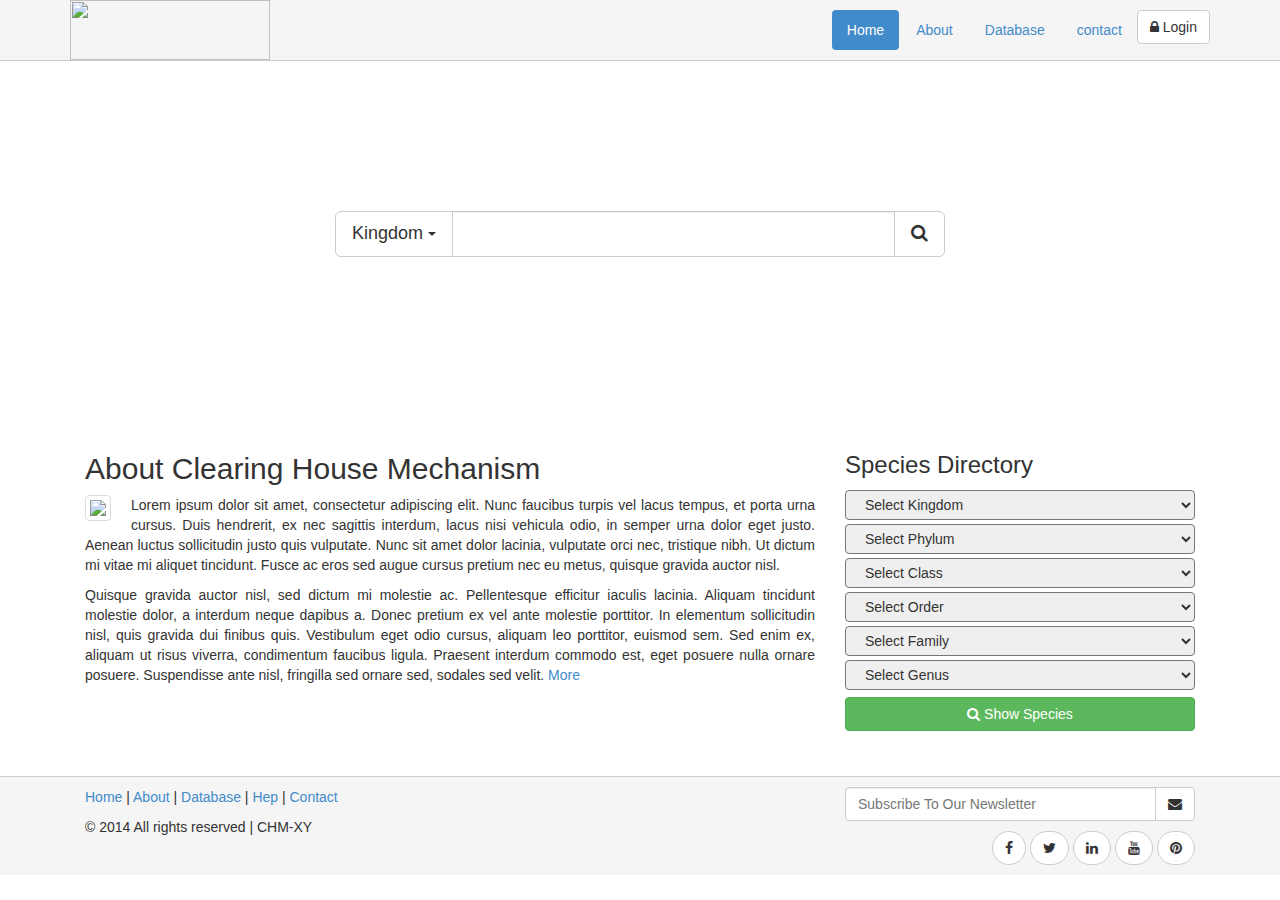
==== index.html @ 325759e3 "first_upload" ====
<!doctype html>
<html>
<head>
	<meta charset="utf-8">
    <meta name="viewport" content="width=device-width, initial-scale=1">
    
	<title>CHM-XY protoype</title>
    <link rel="stylesheet" href="css/bootstrap.min.css">
    <link rel="stylesheet" href="css/style.css">
    <link rel="stylesheet" href="css/font-awesome.min.css">
    
    <script src="js/jquery.min.js"></script>
    <script src="js/bootstrap.min.js"></script>
</head>

<body>
    <header>
        <div class="container">
        	<a href="index.html"><img src="http://placehold.it/200x60/ebebeb/000000&text=logo" width="200" height="60"></a>
            
            <div class="pull-right nav-content">
                <ul class="nav nav-pills pull-left">
                    <li class="active"><a href="#">Home</a></li>
                    <li><a href="#">About</a></li>
                    <li><a href="#">Database</a></li>
                    <li><a href="#">contact</a></li>
                </ul>

            
            <a href="#" class="btn btn-default pull-right"><i class="fa fa-lock"></i> Login</a>
            </div>
        </div>
    </header>
    
    <section class="hero clearfix">
        <div class="col-md-6 col-md-offset-3">
            <div class="input-group input-group-lg hero-search">
              <div class="input-group-btn">
                <button type="button" class="btn btn-default dropdown-toggle" data-toggle="dropdown">Kingdom <span class="caret"></span></button>
                <ul class="dropdown-menu" role="menu">
                  <li><a href="#">Fauna</a></li>
                  <li><a href="#">Flora</a></li>
                  <li class="divider"></li>
                  <li><a href="#">All</a></li>
                </ul>
              </div><!-- /btn-group -->
              <input type="text" class="form-control">
              <div class="input-group-btn">
	              <button type="button" class="btn btn-default"><i class="fa fa-search"></i></button>
              </div>
            </div><!-- /input-group -->
        </div>
    </section>
    
    
   <section class="container about_lookup">
	   	<div class="col-md-8 about">
        	<h2>About Clearing House Mechanism</h2>
            <p class="text-justify">
            <img class="pull-left thumbnail" src="http://placehold.it/200x170/ebebeb/cccccc">
            Lorem ipsum dolor sit amet, consectetur adipiscing elit. Nunc faucibus turpis vel lacus tempus, et porta urna cursus. Duis hendrerit, ex nec sagittis interdum, lacus nisi vehicula odio, in semper urna dolor eget justo. Aenean luctus sollicitudin justo quis vulputate.
            Nunc sit amet dolor lacinia, vulputate orci nec, tristique nibh. Ut dictum mi vitae mi aliquet tincidunt. Fusce ac eros sed augue cursus pretium nec eu metus, quisque gravida auctor nisl.
            
            </p>
            <p class="text-justify">Quisque gravida auctor nisl, sed dictum mi molestie ac. Pellentesque efficitur iaculis lacinia. Aliquam tincidunt molestie dolor, a interdum neque dapibus a. Donec pretium ex vel ante molestie porttitor.
In elementum sollicitudin nisl, quis gravida dui finibus quis. Vestibulum eget odio cursus, aliquam leo porttitor, euismod sem. Sed enim ex, aliquam ut risus viverra, condimentum faucibus ligula. Praesent interdum commodo est, eget posuere nulla ornare posuere. Suspendisse ante nisl, fringilla sed ornare sed, sodales sed velit.
<a href="#" charset="btn btn-default">More</a>
            </p>
        </div>
        <div class="col-md-4 lookup">
        	<h3>
            	Species Directory
            </h3>
        	<select>
            	<option>Select Kingdom</option>
            	<option>Animalia</option>
                <option>Plantae</option>
            </select>
            
            <select>
            	<option>Select Phylum</option>
            	<option>option1</option>
                <option>option2</option>
            </select>
            
            <select>
            	<option>Select Class</option>
            	<option>option1</option>
                <option>option2</option>
            </select>
            
            <select>
            	<option>Select Order</option>
            	<option>option1</option>
                <option>option2</option>
            </select>
            
            <select>
            	<option>Select Family</option>
            	<option>option1</option>
                <option>option2</option>
            </select>
            
            <select>
            	<option>Select Genus</option>
            	<option>option1</option>
                <option>option2</option>
            </select>
            
           <button class="btn btn-success"><i class="fa fa-search"></i> Show Species</button>

        </div>
        
   </section>
   
   <!--section class="container">
   		<div class="col-md-3">
        	<i class="fa fa-briefcase fa-5x"></i>
        	ALL Types
        </div>
        <div class="col-md-3">Most Popular</div>
        <div class="col-md-3">Latest Update</div>
        <div class="col-md-3"><div class="btn btn-default" style="border-radius:70px"><i class="fa fa-heart fa-5x"></i><br/> My Favorite</div></div>
   </section-->
   
   <footer class="">
       <div class="container">
        <div class="col-md-8">
            <p><a href="index.html">Home</a> | <a href="#">About</a> | <a href="#">Database</a> | <a href="#">Hep</a> | <a href="#">Contact</a></p>
            <p>© 2014 All rights reserved | CHM-XY</p>
        </div>
        <div class="col-md-4">
            <div class="input-group">
              <input type="text" class="form-control" placeholder="Subscribe To Our Newsletter">
              <span class="input-group-btn">
                <button class="btn btn-default" type="button"><i class="fa fa-envelope"></i></button>
              </span>
            </div>
    
            <p class="social text-right">
                <a href="#" class="btn btn-default"><i class="fa fa-facebook"></i></a>
                <a href="#" class="btn btn-default"><i class="fa fa-twitter"></i></a>
                <a href="#" class="btn btn-default"><i class="fa fa-linkedin"></i></a>
                <a href="#" class="btn btn-default"><i class="fa fa-youtube"></i></a>
                <a href="#" class="btn btn-default"><i class="fa fa-pinterest"></i></a>
            </p>
        </div>
   </div>
   </footer>
    
    
</body>
</html>
---- css/style.css ----
header{	
    border-bottom: 1px #ccc solid;
	background-color:#f5f5f5;
}

header ul{
	display:inline-block;
	}
	
header .nav-content{
	margin:10px 0;}
	
	
section.hero{
	background-image:url('http://placehold.it/1600x600/ebebeb/f5f5f5');
	/*background-image:url('hero.jpg');*/
	background-position:center center}
	
section.hero .hero-search{
	margin:150px 0;}
	
.about_lookup{
	margin-top:25px;
	margin-bottom:25px;}

.about img{
	margin:0 20px 0 0}
	
.lookup select{
	border-radius:4px;
	width:100%;
	padding: 5px 15px;
	margin: 2px 0;}
	
.lookup button{
	width: 100%;
margin: 5px 0;}


footer{
	padding:10px 0;
	border-top:1px #ccc solid;
	margin: 40px 0 0 0;
	background-color:#f5f5f5;}

footer .social{margin:10px 0 0 0;
}

footer .social a{
	border-radius:100px}
	
	
	
/**/

#tabs{
	border: 1px solid #ddd;
border-top:0;
padding: 20px 5px 10px 5px;}

#tabs .tab{
	display:none;}
	
.full-width{
	width:100%}
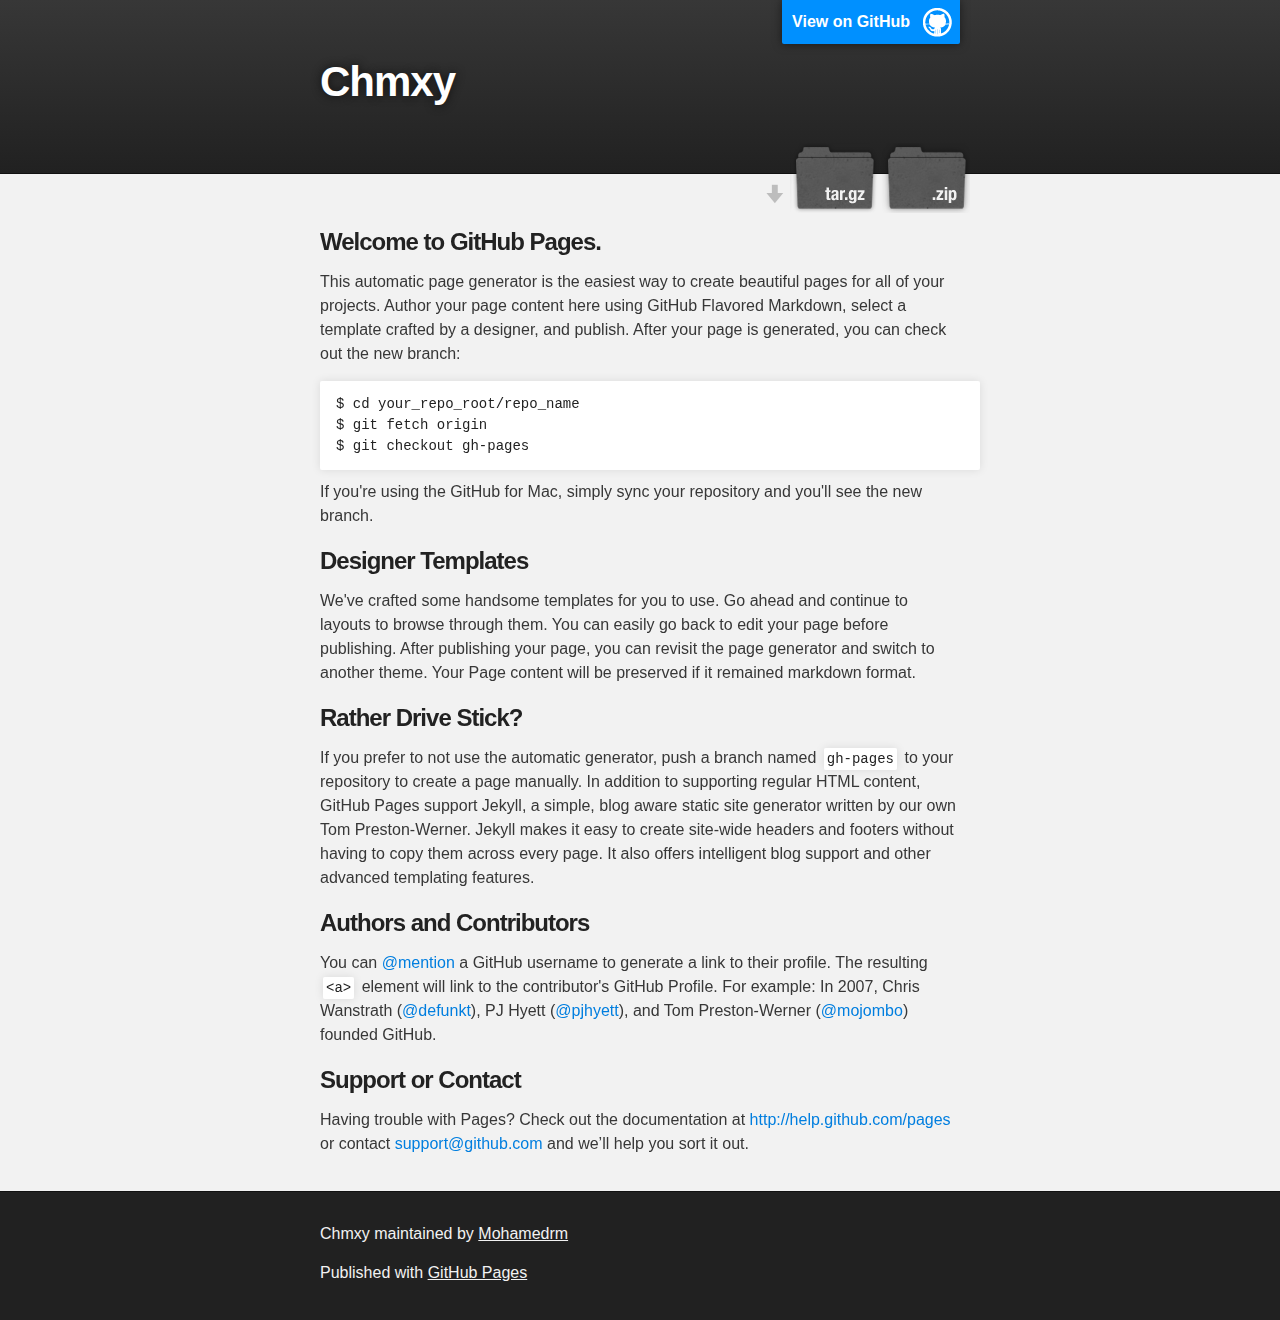
==== commit 6ec40a75: "Create gh-pages branch via GitHub" ====
--- a/index.html
+++ b/index.html
@@ -1,153 +1,79 @@
-<!doctype html>
+<!DOCTYPE html>
 <html>
-<head>
-	<meta charset="utf-8">
-    <meta name="viewport" content="width=device-width, initial-scale=1">
+
+  <head>
+    <meta charset='utf-8'>
+    <meta http-equiv="X-UA-Compatible" content="chrome=1">
+    <meta name="description" content="Chmxy : ">
+
+    <link rel="stylesheet" type="text/css" media="screen" href="stylesheets/stylesheet.css">
+
+    <title>Chmxy</title>
+  </head>
+
+  <body>
+
+    <!-- HEADER -->
+    <div id="header_wrap" class="outer">
+        <header class="inner">
+          <a id="forkme_banner" href="https://github.com/Mohamedrm/chmxy">View on GitHub</a>
+
+          <h1 id="project_title">Chmxy</h1>
+          <h2 id="project_tagline"></h2>
+
+            <section id="downloads">
+              <a class="zip_download_link" href="https://github.com/Mohamedrm/chmxy/zipball/master">Download this project as a .zip file</a>
+              <a class="tar_download_link" href="https://github.com/Mohamedrm/chmxy/tarball/master">Download this project as a tar.gz file</a>
+            </section>
+        </header>
+    </div>
+
+    <!-- MAIN CONTENT -->
+    <div id="main_content_wrap" class="outer">
+      <section id="main_content" class="inner">
+        <h3>
+<a name="welcome-to-github-pages" class="anchor" href="#welcome-to-github-pages"><span class="octicon octicon-link"></span></a>Welcome to GitHub Pages.</h3>
+
+<p>This automatic page generator is the easiest way to create beautiful pages for all of your projects. Author your page content here using GitHub Flavored Markdown, select a template crafted by a designer, and publish. After your page is generated, you can check out the new branch:</p>
+
+<pre><code>$ cd your_repo_root/repo_name
+$ git fetch origin
+$ git checkout gh-pages
+</code></pre>
+
+<p>If you're using the GitHub for Mac, simply sync your repository and you'll see the new branch.</p>
+
+<h3>
+<a name="designer-templates" class="anchor" href="#designer-templates"><span class="octicon octicon-link"></span></a>Designer Templates</h3>
+
+<p>We've crafted some handsome templates for you to use. Go ahead and continue to layouts to browse through them. You can easily go back to edit your page before publishing. After publishing your page, you can revisit the page generator and switch to another theme. Your Page content will be preserved if it remained markdown format.</p>
+
+<h3>
+<a name="rather-drive-stick" class="anchor" href="#rather-drive-stick"><span class="octicon octicon-link"></span></a>Rather Drive Stick?</h3>
+
+<p>If you prefer to not use the automatic generator, push a branch named <code>gh-pages</code> to your repository to create a page manually. In addition to supporting regular HTML content, GitHub Pages support Jekyll, a simple, blog aware static site generator written by our own Tom Preston-Werner. Jekyll makes it easy to create site-wide headers and footers without having to copy them across every page. It also offers intelligent blog support and other advanced templating features.</p>
+
+<h3>
+<a name="authors-and-contributors" class="anchor" href="#authors-and-contributors"><span class="octicon octicon-link"></span></a>Authors and Contributors</h3>
+
+<p>You can <a href="https://github.com/blog/821" class="user-mention">@mention</a> a GitHub username to generate a link to their profile. The resulting <code>&lt;a&gt;</code> element will link to the contributor's GitHub Profile. For example: In 2007, Chris Wanstrath (<a href="https://github.com/defunkt" class="user-mention">@defunkt</a>), PJ Hyett (<a href="https://github.com/pjhyett" class="user-mention">@pjhyett</a>), and Tom Preston-Werner (<a href="https://github.com/mojombo" class="user-mention">@mojombo</a>) founded GitHub.</p>
+
+<h3>
+<a name="support-or-contact" class="anchor" href="#support-or-contact"><span class="octicon octicon-link"></span></a>Support or Contact</h3>
+
+<p>Having trouble with Pages? Check out the documentation at <a href="http://help.github.com/pages">http://help.github.com/pages</a> or contact <a href="mailto:support@github.com">support@github.com</a> and we’ll help you sort it out.</p>
+      </section>
+    </div>
+
+    <!-- FOOTER  -->
+    <div id="footer_wrap" class="outer">
+      <footer class="inner">
+        <p class="copyright">Chmxy maintained by <a href="https://github.com/Mohamedrm">Mohamedrm</a></p>
+        <p>Published with <a href="http://pages.github.com">GitHub Pages</a></p>
+      </footer>
+    </div>
+
     
-	<title>CHM-XY protoype</title>
-    <link rel="stylesheet" href="css/bootstrap.min.css">
-    <link rel="stylesheet" href="css/style.css">
-    <link rel="stylesheet" href="css/font-awesome.min.css">
-    
-    <script src="js/jquery.min.js"></script>
-    <script src="js/bootstrap.min.js"></script>
-</head>
 
-<body>
-    <header>
-        <div class="container">
-        	<a href="index.html"><img src="http://placehold.it/200x60/ebebeb/000000&text=logo" width="200" height="60"></a>
-            
-            <div class="pull-right nav-content">
-                <ul class="nav nav-pills pull-left">
-                    <li class="active"><a href="#">Home</a></li>
-                    <li><a href="#">About</a></li>
-                    <li><a href="#">Database</a></li>
-                    <li><a href="#">contact</a></li>
-                </ul>
-
-            
-            <a href="#" class="btn btn-default pull-right"><i class="fa fa-lock"></i> Login</a>
-            </div>
-        </div>
-    </header>
-    
-    <section class="hero clearfix">
-        <div class="col-md-6 col-md-offset-3">
-            <div class="input-group input-group-lg hero-search">
-              <div class="input-group-btn">
-                <button type="button" class="btn btn-default dropdown-toggle" data-toggle="dropdown">Kingdom <span class="caret"></span></button>
-                <ul class="dropdown-menu" role="menu">
-                  <li><a href="#">Fauna</a></li>
-                  <li><a href="#">Flora</a></li>
-                  <li class="divider"></li>
-                  <li><a href="#">All</a></li>
-                </ul>
-              </div><!-- /btn-group -->
-              <input type="text" class="form-control">
-              <div class="input-group-btn">
-	              <button type="button" class="btn btn-default"><i class="fa fa-search"></i></button>
-              </div>
-            </div><!-- /input-group -->
-        </div>
-    </section>
-    
-    
-   <section class="container about_lookup">
-	   	<div class="col-md-8 about">
-        	<h2>About Clearing House Mechanism</h2>
-            <p class="text-justify">
-            <img class="pull-left thumbnail" src="http://placehold.it/200x170/ebebeb/cccccc">
-            Lorem ipsum dolor sit amet, consectetur adipiscing elit. Nunc faucibus turpis vel lacus tempus, et porta urna cursus. Duis hendrerit, ex nec sagittis interdum, lacus nisi vehicula odio, in semper urna dolor eget justo. Aenean luctus sollicitudin justo quis vulputate.
-            Nunc sit amet dolor lacinia, vulputate orci nec, tristique nibh. Ut dictum mi vitae mi aliquet tincidunt. Fusce ac eros sed augue cursus pretium nec eu metus, quisque gravida auctor nisl.
-            
-            </p>
-            <p class="text-justify">Quisque gravida auctor nisl, sed dictum mi molestie ac. Pellentesque efficitur iaculis lacinia. Aliquam tincidunt molestie dolor, a interdum neque dapibus a. Donec pretium ex vel ante molestie porttitor.
-In elementum sollicitudin nisl, quis gravida dui finibus quis. Vestibulum eget odio cursus, aliquam leo porttitor, euismod sem. Sed enim ex, aliquam ut risus viverra, condimentum faucibus ligula. Praesent interdum commodo est, eget posuere nulla ornare posuere. Suspendisse ante nisl, fringilla sed ornare sed, sodales sed velit.
-<a href="#" charset="btn btn-default">More</a>
-            </p>
-        </div>
-        <div class="col-md-4 lookup">
-        	<h3>
-            	Species Directory
-            </h3>
-        	<select>
-            	<option>Select Kingdom</option>
-            	<option>Animalia</option>
-                <option>Plantae</option>
-            </select>
-            
-            <select>
-            	<option>Select Phylum</option>
-            	<option>option1</option>
-                <option>option2</option>
-            </select>
-            
-            <select>
-            	<option>Select Class</option>
-            	<option>option1</option>
-                <option>option2</option>
-            </select>
-            
-            <select>
-            	<option>Select Order</option>
-            	<option>option1</option>
-                <option>option2</option>
-            </select>
-            
-            <select>
-            	<option>Select Family</option>
-            	<option>option1</option>
-                <option>option2</option>
-            </select>
-            
-            <select>
-            	<option>Select Genus</option>
-            	<option>option1</option>
-                <option>option2</option>
-            </select>
-            
-           <button class="btn btn-success"><i class="fa fa-search"></i> Show Species</button>
-
-        </div>
-        
-   </section>
-   
-   <!--section class="container">
-   		<div class="col-md-3">
-        	<i class="fa fa-briefcase fa-5x"></i>
-        	ALL Types
-        </div>
-        <div class="col-md-3">Most Popular</div>
-        <div class="col-md-3">Latest Update</div>
-        <div class="col-md-3"><div class="btn btn-default" style="border-radius:70px"><i class="fa fa-heart fa-5x"></i><br/> My Favorite</div></div>
-   </section-->
-   
-   <footer class="">
-       <div class="container">
-        <div class="col-md-8">
-            <p><a href="index.html">Home</a> | <a href="#">About</a> | <a href="#">Database</a> | <a href="#">Hep</a> | <a href="#">Contact</a></p>
-            <p>© 2014 All rights reserved | CHM-XY</p>
-        </div>
-        <div class="col-md-4">
-            <div class="input-group">
-              <input type="text" class="form-control" placeholder="Subscribe To Our Newsletter">
-              <span class="input-group-btn">
-                <button class="btn btn-default" type="button"><i class="fa fa-envelope"></i></button>
-              </span>
-            </div>
-    
-            <p class="social text-right">
-                <a href="#" class="btn btn-default"><i class="fa fa-facebook"></i></a>
-                <a href="#" class="btn btn-default"><i class="fa fa-twitter"></i></a>
-                <a href="#" class="btn btn-default"><i class="fa fa-linkedin"></i></a>
-                <a href="#" class="btn btn-default"><i class="fa fa-youtube"></i></a>
-                <a href="#" class="btn btn-default"><i class="fa fa-pinterest"></i></a>
-            </p>
-        </div>
-   </div>
-   </footer>
-    
-    
-</body>
-</html>+  </body>
+</html>
--- a/stylesheets/stylesheet.css
+++ b/stylesheets/stylesheet.css
@@ -0,0 +1,423 @@
+/*******************************************************************************
+Slate Theme for GitHub Pages
+by Jason Costello, @jsncostello
+*******************************************************************************/
+
+@import url(pygment_trac.css);
+
+/*******************************************************************************
+MeyerWeb Reset
+*******************************************************************************/
+
+html, body, div, span, applet, object, iframe,
+h1, h2, h3, h4, h5, h6, p, blockquote, pre,
+a, abbr, acronym, address, big, cite, code,
+del, dfn, em, img, ins, kbd, q, s, samp,
+small, strike, strong, sub, sup, tt, var,
+b, u, i, center,
+dl, dt, dd, ol, ul, li,
+fieldset, form, label, legend,
+table, caption, tbody, tfoot, thead, tr, th, td,
+article, aside, canvas, details, embed,
+figure, figcaption, footer, header, hgroup,
+menu, nav, output, ruby, section, summary,
+time, mark, audio, video {
+  margin: 0;
+  padding: 0;
+  border: 0;
+  font: inherit;
+  vertical-align: baseline;
+}
+
+/* HTML5 display-role reset for older browsers */
+article, aside, details, figcaption, figure,
+footer, header, hgroup, menu, nav, section {
+  display: block;
+}
+
+ol, ul {
+  list-style: none;
+}
+
+table {
+  border-collapse: collapse;
+  border-spacing: 0;
+}
+
+/*******************************************************************************
+Theme Styles
+*******************************************************************************/
+
+body {
+  box-sizing: border-box;
+  color:#373737;
+  background: #212121;
+  font-size: 16px;
+  font-family: 'Myriad Pro', Calibri, Helvetica, Arial, sans-serif;
+  line-height: 1.5;
+  -webkit-font-smoothing: antialiased;
+}
+
+h1, h2, h3, h4, h5, h6 {
+  margin: 10px 0;
+  font-weight: 700;
+  color:#222222;
+  font-family: 'Lucida Grande', 'Calibri', Helvetica, Arial, sans-serif;
+  letter-spacing: -1px;
+}
+
+h1 {
+  font-size: 36px;
+  font-weight: 700;
+}
+
+h2 {
+  padding-bottom: 10px;
+  font-size: 32px;
+  background: url('../images/bg_hr.png') repeat-x bottom;
+}
+
+h3 {
+  font-size: 24px;
+}
+
+h4 {
+  font-size: 21px;
+}
+
+h5 {
+  font-size: 18px;
+}
+
+h6 {
+  font-size: 16px;
+}
+
+p {
+  margin: 10px 0 15px 0;
+}
+
+footer p {
+  color: #f2f2f2;
+}
+
+a {
+  text-decoration: none;
+  color: #007edf;
+  text-shadow: none;
+
+  transition: color 0.5s ease;
+  transition: text-shadow 0.5s ease;
+  -webkit-transition: color 0.5s ease;
+  -webkit-transition: text-shadow 0.5s ease;
+  -moz-transition: color 0.5s ease;
+  -moz-transition: text-shadow 0.5s ease;
+  -o-transition: color 0.5s ease;
+  -o-transition: text-shadow 0.5s ease;
+  -ms-transition: color 0.5s ease;
+  -ms-transition: text-shadow 0.5s ease;
+}
+
+a:hover, a:focus {text-decoration: underline;}
+
+footer a {
+  color: #F2F2F2;
+  text-decoration: underline;
+}
+
+em {
+  font-style: italic;
+}
+
+strong {
+  font-weight: bold;
+}
+
+img {
+  position: relative;
+  margin: 0 auto;
+  max-width: 739px;
+  padding: 5px;
+  margin: 10px 0 10px 0;
+  border: 1px solid #ebebeb;
+
+  box-shadow: 0 0 5px #ebebeb;
+  -webkit-box-shadow: 0 0 5px #ebebeb;
+  -moz-box-shadow: 0 0 5px #ebebeb;
+  -o-box-shadow: 0 0 5px #ebebeb;
+  -ms-box-shadow: 0 0 5px #ebebeb;
+}
+
+p img {
+  display: inline;
+  margin: 0;
+  padding: 0;
+  vertical-align: middle;
+  text-align: center;
+  border: none;
+}
+
+pre, code {
+  width: 100%;
+  color: #222;
+  background-color: #fff;
+
+  font-family: Monaco, "Bitstream Vera Sans Mono", "Lucida Console", Terminal, monospace;
+  font-size: 14px;
+
+  border-radius: 2px;
+  -moz-border-radius: 2px;
+  -webkit-border-radius: 2px;
+}
+
+pre {
+  width: 100%;
+  padding: 10px;
+  box-shadow: 0 0 10px rgba(0,0,0,.1);
+  overflow: auto;
+}
+
+code {
+  padding: 3px;
+  margin: 0 3px;
+  box-shadow: 0 0 10px rgba(0,0,0,.1);
+}
+
+pre code {
+  display: block;
+  box-shadow: none;
+}
+
+blockquote {
+  color: #666;
+  margin-bottom: 20px;
+  padding: 0 0 0 20px;
+  border-left: 3px solid #bbb;
+}
+
+
+ul, ol, dl {
+  margin-bottom: 15px
+}
+
+ul {
+  list-style: inside;
+  padding-left: 20px;
+}
+
+ol {
+  list-style: decimal inside;
+  padding-left: 20px;
+}
+
+dl dt {
+  font-weight: bold;
+}
+
+dl dd {
+  padding-left: 20px;
+  font-style: italic;
+}
+
+dl p {
+  padding-left: 20px;
+  font-style: italic;
+}
+
+hr {
+  height: 1px;
+  margin-bottom: 5px;
+  border: none;
+  background: url('../images/bg_hr.png') repeat-x center;
+}
+
+table {
+  border: 1px solid #373737;
+  margin-bottom: 20px;
+  text-align: left;
+ }
+
+th {
+  font-family: 'Lucida Grande', 'Helvetica Neue', Helvetica, Arial, sans-serif;
+  padding: 10px;
+  background: #373737;
+  color: #fff;
+ }
+
+td {
+  padding: 10px;
+  border: 1px solid #373737;
+ }
+
+form {
+  background: #f2f2f2;
+  padding: 20px;
+}
+
+/*******************************************************************************
+Full-Width Styles
+*******************************************************************************/
+
+.outer {
+  width: 100%;
+}
+
+.inner {
+  position: relative;
+  max-width: 640px;
+  padding: 20px 10px;
+  margin: 0 auto;
+}
+
+#forkme_banner {
+  display: block;
+  position: absolute;
+  top:0;
+  right: 10px;
+  z-index: 10;
+  padding: 10px 50px 10px 10px;
+  color: #fff;
+  background: url('../images/blacktocat.png') #0090ff no-repeat 95% 50%;
+  font-weight: 700;
+  box-shadow: 0 0 10px rgba(0,0,0,.5);
+  border-bottom-left-radius: 2px;
+  border-bottom-right-radius: 2px;
+}
+
+#header_wrap {
+  background: #212121;
+  background: -moz-linear-gradient(top, #373737, #212121);
+  background: -webkit-linear-gradient(top, #373737, #212121);
+  background: -ms-linear-gradient(top, #373737, #212121);
+  background: -o-linear-gradient(top, #373737, #212121);
+  background: linear-gradient(top, #373737, #212121);
+}
+
+#header_wrap .inner {
+  padding: 50px 10px 30px 10px;
+}
+
+#project_title {
+  margin: 0;
+  color: #fff;
+  font-size: 42px;
+  font-weight: 700;
+  text-shadow: #111 0px 0px 10px;
+}
+
+#project_tagline {
+  color: #fff;
+  font-size: 24px;
+  font-weight: 300;
+  background: none;
+  text-shadow: #111 0px 0px 10px;
+}
+
+#downloads {
+  position: absolute;
+  width: 210px;
+  z-index: 10;
+  bottom: -40px;
+  right: 0;
+  height: 70px;
+  background: url('../images/icon_download.png') no-repeat 0% 90%;
+}
+
+.zip_download_link {
+  display: block;
+  float: right;
+  width: 90px;
+  height:70px;
+  text-indent: -5000px;
+  overflow: hidden;
+  background: url(../images/sprite_download.png) no-repeat bottom left;
+}
+
+.tar_download_link {
+  display: block;
+  float: right;
+  width: 90px;
+  height:70px;
+  text-indent: -5000px;
+  overflow: hidden;
+  background: url(../images/sprite_download.png) no-repeat bottom right;
+  margin-left: 10px;
+}
+
+.zip_download_link:hover {
+  background: url(../images/sprite_download.png) no-repeat top left;
+}
+
+.tar_download_link:hover {
+  background: url(../images/sprite_download.png) no-repeat top right;
+}
+
+#main_content_wrap {
+  background: #f2f2f2;
+  border-top: 1px solid #111;
+  border-bottom: 1px solid #111;
+}
+
+#main_content {
+  padding-top: 40px;
+}
+
+#footer_wrap {
+  background: #212121;
+}
+
+
+
+/*******************************************************************************
+Small Device Styles
+*******************************************************************************/
+
+@media screen and (max-width: 480px) {
+  body {
+    font-size:14px;
+  }
+
+  #downloads {
+    display: none;
+  }
+
+  .inner {
+    min-width: 320px;
+    max-width: 480px;
+  }
+
+  #project_title {
+  font-size: 32px;
+  }
+
+  h1 {
+    font-size: 28px;
+  }
+
+  h2 {
+    font-size: 24px;
+  }
+
+  h3 {
+    font-size: 21px;
+  }
+
+  h4 {
+    font-size: 18px;
+  }
+
+  h5 {
+    font-size: 14px;
+  }
+
+  h6 {
+    font-size: 12px;
+  }
+
+  code, pre {
+    min-width: 320px;
+    max-width: 480px;
+    font-size: 11px;
+  }
+
+}
